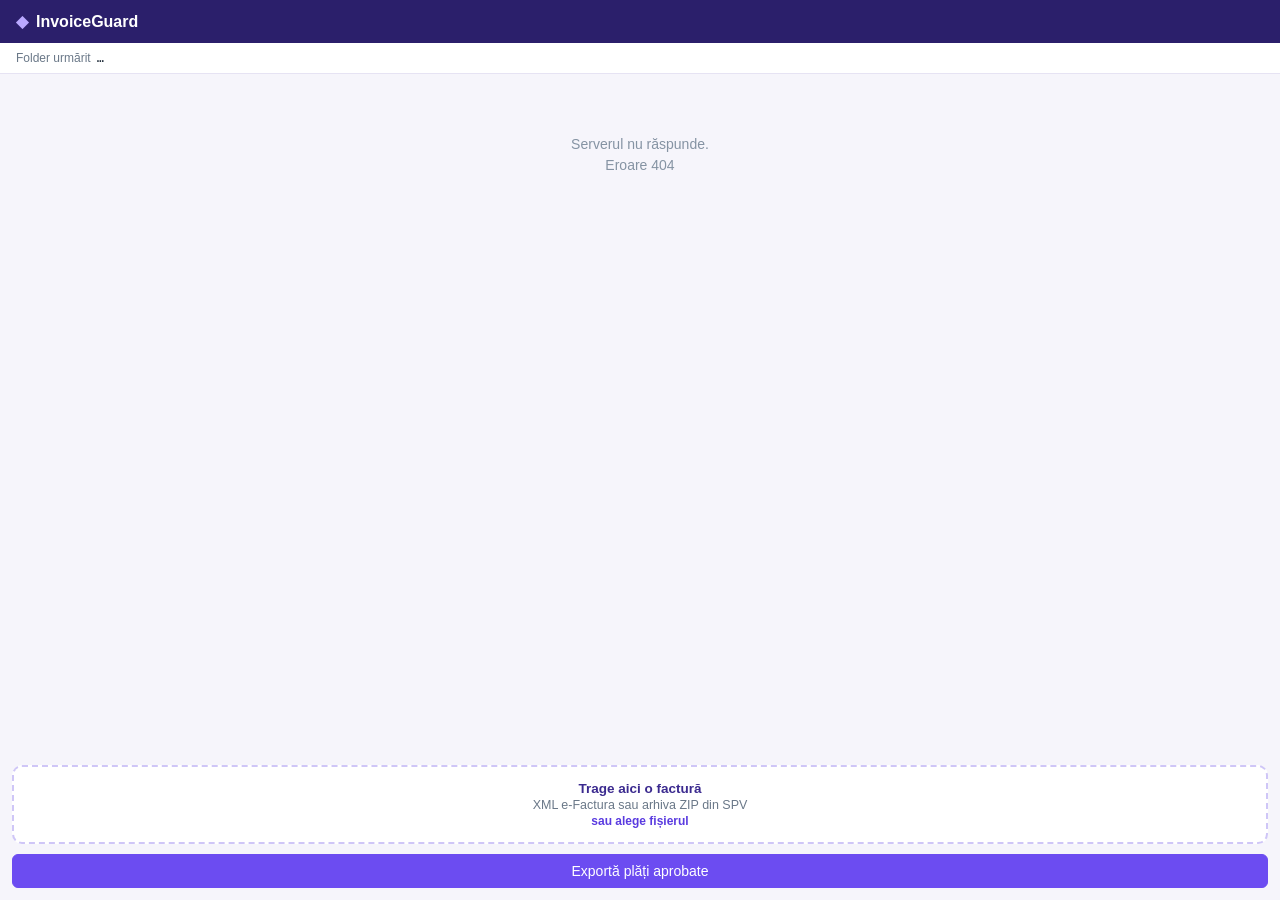
==== desktop/web/index.html @ fb098593 "Frauda C în demo și aplicația desktop de lângă SAGA - Frauda C: firmă fictivă cu nume asemănător, tr" ====
<!doctype html>
<html lang="ro">
<head>
  <meta charset="utf-8">
  <meta name="viewport" content="width=device-width, initial-scale=1">
  <title>InvoiceGuard</title>
  <link rel="stylesheet" href="/extension/addon.css">
  <link rel="stylesheet" href="desktop.css">
</head>
<body>
  <header class="igd-head">
    <div class="igd-title"><span class="ig-logo">◆</span> InvoiceGuard</div>
    <button class="igd-icon" id="igd-pin" title="Mereu deasupra" hidden>📌</button>
  </header>

  <div class="igd-folder">
    <span>Folder urmărit</span>
    <code id="igd-folder">…</code>
    <button class="igd-link" id="igd-open-folder" hidden>Deschide</button>
  </div>

  <div class="igd-stats" id="igd-stats"></div>

  <main class="igd-list" id="igd-list">
    <p class="igd-empty">Se încarcă…</p>
  </main>

  <div class="igd-drop" id="igd-drop">
    <b>Trage aici o factură</b>
    <span>XML e-Factura sau arhiva ZIP din SPV</span>
    <button class="igd-link" id="igd-pick">sau alege fișierul</button>
    <input type="file" id="igd-file" accept=".xml,.zip" multiple hidden>
  </div>

  <footer class="igd-foot">
    <button class="ig-btn ig-btn-primary" id="igd-export">Exportă plăți aprobate</button>
  </footer>

  <script src="desktop.js"></script>
</body>
</html>
---- extension/addon.css ----
/* Stilurile add-on-ului. Toate prefixate cu .ig- ca să nu intre în conflict cu pagina gazdă. */
.ig-th { color: #5b3fd1 !important; }
.ig-th-mark, .ig-logo { color: #6c4cf1; }
.ig-cell { white-space: nowrap; }
.ig-cell-btn { all: unset; cursor: pointer; display: inline-flex; align-items: center; gap: 8px; padding: 2px 4px; border-radius: 6px; }
.ig-cell-btn:hover { background: #f1eefe; }
.ig-cell-btn:focus-visible { outline: 2px solid #6c4cf1; }

.ig-badge { display: inline-flex; align-items: center; gap: 6px; font-size: 12px; font-weight: 700; padding: 3px 9px; border-radius: 12px; }
.ig-dot { width: 8px; height: 8px; border-radius: 50%; background: currentColor; }
.ig-ok { background: #e3f6ea; color: #1e7a45; }
.ig-warn { background: #fff3d6; color: #9a6400; }
.ig-bad { background: #fde4e2; color: #b42318; }
.ig-approved { background: #fff; color: #1e7a45; border: 1px dashed #1e7a45; }
.ig-reason { font-size: 12px; color: #4a5565; }
.ig-more { font-size: 11px; color: #8593a3; background: #f0f2f5; padding: 1px 5px; border-radius: 8px; }
.ig-muted { color: #b0bac6; }

.ig-loading { display: inline-flex; align-items: center; gap: 6px; color: #8593a3; font-size: 12px; }
.ig-spin { width: 12px; height: 12px; border: 2px solid #ddd6fe; border-top-color: #6c4cf1; border-radius: 50%; animation: ig-spin .8s linear infinite; display: inline-block; }
@keyframes ig-spin { to { transform: rotate(360deg); } }

.ig-toolbar {
  display: flex; align-items: center; gap: 16px; flex-wrap: wrap;
  background: linear-gradient(90deg, #f4f1ff, #fff); border: 1px solid #ddd6fe; border-radius: 8px;
  padding: 10px 14px; margin-bottom: 12px;
}
.ig-brand { font-weight: 700; color: #3b2a8f; display: flex; align-items: center; gap: 6px; }
.ig-sub { font-weight: 400; color: #6a7888; font-size: 12px; }
.ig-stats { display: flex; gap: 8px; flex-wrap: wrap; margin-left: auto; }
.ig-stat { font-size: 12px; font-weight: 600; padding: 4px 10px; border-radius: 12px; display: inline-flex; gap: 6px; align-items: center; background: #f0f2f5; color: #4a5565; }

.ig-btn { border: 1px solid #d9e0e8; background: #fff; color: #26323f; border-radius: 6px; padding: 8px 14px; font: inherit; cursor: pointer; }
.ig-btn:hover { background: #f5f6f8; }
.ig-btn-primary { background: #6c4cf1; border-color: #6c4cf1; color: #fff; }
.ig-btn-primary:hover { background: #5a3be0; }

.ig-backdrop { position: fixed; inset: 0; background: rgba(20, 30, 45, 0); z-index: 1000; transition: background .2s; }
.ig-backdrop.ig-open { background: rgba(20, 30, 45, .45); }
.ig-panel {
  position: absolute; top: 0; right: 0; height: 100%; width: min(520px, 100vw); background: #fff; overflow-y: auto;
  padding: 22px 24px; box-shadow: -8px 0 30px rgba(0,0,0,.15); transform: translateX(100%); transition: transform .22s ease-out;
  font-size: 14px; color: #26323f;
}
.ig-open .ig-panel { transform: none; }
.ig-panel-head { display: flex; justify-content: space-between; gap: 12px; }
.ig-panel h2, .ig-guard h2 { margin: 4px 0; font-size: 20px; }
.ig-panel h3 { font-size: 13px; text-transform: uppercase; letter-spacing: .04em; color: #7b8898; margin: 22px 0 8px; }
.ig-kicker { font-size: 12px; color: #6c4cf1; font-weight: 600; }
.ig-meta { color: #6a7888; font-size: 13px; }
.ig-x { all: unset; cursor: pointer; font-size: 18px; color: #8593a3; padding: 4px 8px; height: fit-content; }

.ig-verdict { margin-top: 16px; border-radius: 10px; padding: 14px 16px; display: flex; justify-content: space-between; align-items: center; gap: 16px; }
.ig-verdict-label { font-size: 22px; font-weight: 800; }
.ig-risk { font-size: 12px; text-align: right; min-width: 140px; }
.ig-risk b { font-size: 20px; }
.ig-bar { height: 6px; background: rgba(0,0,0,.08); border-radius: 3px; margin-top: 4px; overflow: hidden; }
.ig-bar i { display: block; height: 100%; background: currentColor; }

.ig-action { margin-top: 12px; background: #f4f1ff; border-left: 3px solid #6c4cf1; padding: 10px 12px; border-radius: 4px; line-height: 1.45; }

.ig-checks { list-style: none; padding: 0; margin: 0; }
.ig-checks li { display: flex; gap: 10px; padding: 9px 0; border-bottom: 1px solid #eef1f5; }
.ig-checks p { margin: 2px 0 0; color: #4a5565; line-height: 1.4; }
.ig-ic { flex: none; width: 22px; height: 22px; border-radius: 50%; display: grid; place-items: center; font-size: 12px; font-weight: 800; }
.ig-c-ok .ig-ic { background: #e3f6ea; color: #1e7a45; }
.ig-c-galben .ig-ic { background: #fff3d6; color: #9a6400; }
.ig-c-rosu .ig-ic { background: #fde4e2; color: #b42318; }
.ig-c-na .ig-ic { background: #f0f2f5; color: #8593a3; }
.ig-c-rosu b { color: #b42318; }

.ig-dl { display: grid; grid-template-columns: 120px 1fr; gap: 6px 12px; margin: 0; }
.ig-dl dt { color: #7b8898; }
.ig-dl dd { margin: 0; }
.ig-mono { font-family: ui-monospace, SFMono-Regular, Menlo, monospace; font-size: 12.5px; }
.ig-diff { color: #b42318; font-weight: 700; }

.ig-panel-foot { display: flex; gap: 8px; flex-wrap: wrap; margin-top: 20px; }
.ig-json { background: #1d2433; color: #d6deeb; padding: 12px; border-radius: 8px; font-size: 12px; overflow-x: auto; margin-top: 12px; }

.ig-center { display: grid; place-items: center; }
.ig-guard { background: #fff; border-radius: 12px; padding: 22px 24px; width: min(540px, calc(100vw - 32px)); border-top: 6px solid; color: #26323f; font-size: 14px; }
.ig-guard-bad { border-top-color: #d92d20; }
.ig-guard-bad h2 { color: #b42318; }
.ig-guard-warn { border-top-color: #f0a400; }
.ig-guard .ig-checks { margin-top: 12px; }

.ig-toast {
  position: fixed; bottom: 20px; left: 50%; transform: translateX(-50%); background: #1d2433; color: #fff;
  padding: 10px 16px; border-radius: 8px; font-size: 13px; z-index: 1100; max-width: calc(100vw - 32px);
  box-shadow: 0 6px 20px rgba(0,0,0,.25);
}

.ig-tools { display: flex; gap: 8px; flex-wrap: wrap; }
.ig-off { background: #f0f2f5; color: #6a7888; }
.ig-src { margin-left: 8px; font-size: 11px; color: #6c4cf1; background: #f4f1ff; padding: 1px 6px; border-radius: 8px; }
.ig-live { font-size: 11px; color: #1e7a45; background: #e3f6ea; padding: 2px 7px; border-radius: 8px; letter-spacing: 0; text-transform: none; margin-left: 6px; }
.ig-yes { color: #1e7a45; font-weight: 600; }
.ig-no { color: #b42318; font-weight: 700; }
.ig-anaf-nf { color: #b42318; font-weight: 600; }
.ig-form { display: flex; gap: 8px; margin: 14px 0 6px; }
.ig-form input { flex: 1; min-width: 0; padding: 9px 12px; border: 1px solid #d9e0e8; border-radius: 6px; font: inherit; }
.ig-guard h3 { font-size: 13px; text-transform: uppercase; letter-spacing: .04em; color: #7b8898; margin: 18px 0 6px; }
.ig-guard { max-height: calc(100vh - 32px); overflow-y: auto; }
.ig-toolbar .ig-stats { margin-left: auto; }
.ig-sim { font-size: 11px; color: #9a6400; background: #fff3d6; padding: 2px 7px; border-radius: 8px; letter-spacing: 0; text-transform: none; margin-left: 6px; }
---- desktop/web/desktop.css ----
* { box-sizing: border-box; }
html, body { height: 100%; }
body {
  margin: 0; display: flex; flex-direction: column;
  font-family: -apple-system, BlinkMacSystemFont, "Segoe UI", Roboto, Helvetica, Arial, sans-serif;
  font-size: 14px; color: #26323f; background: #f6f5fb;
}
button { font: inherit; cursor: pointer; }
[hidden] { display: none !important; }

.igd-head { display: flex; justify-content: space-between; align-items: center; padding: 12px 16px; background: #2b1f6b; color: #fff; }
.igd-title { font-weight: 700; font-size: 16px; display: flex; gap: 8px; align-items: center; }
.igd-title .ig-logo { color: #b9a8ff; }
.igd-icon { all: unset; cursor: pointer; padding: 2px 6px; border-radius: 6px; opacity: .55; }
.igd-icon.on { opacity: 1; background: rgba(255,255,255,.15); }

.igd-folder { display: flex; gap: 6px; align-items: center; padding: 8px 16px; font-size: 12px; color: #6a7888; background: #fff; border-bottom: 1px solid #e6e3f3; }
.igd-folder code { flex: 1; min-width: 0; overflow: hidden; text-overflow: ellipsis; white-space: nowrap; color: #26323f; }
.igd-link { all: unset; cursor: pointer; color: #5a3be0; font-weight: 600; font-size: 12px; }
.igd-link:hover { text-decoration: underline; }

.igd-stats { display: flex; gap: 6px; flex-wrap: wrap; padding: 10px 16px 4px; }

.igd-list { flex: 1; min-width: 0; overflow-y: auto; overflow-x: hidden; padding: 6px 12px 12px; }
.igd-empty { color: #8593a3; text-align: center; margin-top: 40px; line-height: 1.5; padding: 0 12px; }

.igd-item {
  all: unset; box-sizing: border-box; display: block; width: 100%; cursor: pointer;
  background: #fff; border: 1px solid #e6e3f3; border-left: 4px solid #c9cfd8; border-radius: 8px;
  padding: 10px 12px; margin-top: 8px;
}
.igd-item:hover { border-color: #cfc6f7; }
.igd-item:focus-visible { outline: 2px solid #6c4cf1; }
.igd-item.d-BLOCHEAZA { border-left-color: #d92d20; }
.igd-item.d-VERIFICA { border-left-color: #f0a400; }
.igd-item.d-PLATESTE, .igd-item.d-APROBAT { border-left-color: #2e8b57; }
.igd-item.d-EROARE { border-left-color: #8593a3; cursor: default; }
.igd-item.igd-new { animation: igd-flash 1.6s ease-out; }
@keyframes igd-flash { from { background: #efeaff; } to { background: #fff; } }

.igd-row1 { display: flex; justify-content: space-between; gap: 8px; align-items: center; }
.igd-name { flex: 1; min-width: 0; font-weight: 600; overflow: hidden; text-overflow: ellipsis; white-space: nowrap; }
.igd-row1 .ig-badge { flex: none; }
.igd-row2 { display: flex; justify-content: space-between; gap: 8px; margin-top: 4px; font-size: 12.5px; color: #6a7888; }
.igd-row2 > span:first-child { min-width: 0; overflow: hidden; text-overflow: ellipsis; white-space: nowrap; }
.igd-amount { flex: none; font-weight: 600; color: #26323f; white-space: nowrap; }
.igd-why { margin-top: 4px; font-size: 12.5px; color: #4a5565; }

.igd-drop {
  margin: 0 12px 10px; padding: 14px; border: 2px dashed #cfc6f7; border-radius: 10px; background: #fff;
  display: flex; flex-direction: column; align-items: center; gap: 2px; text-align: center; font-size: 12.5px; color: #6a7888;
}
.igd-drop b { color: #3b2a8f; font-size: 13.5px; }
body.igd-dragging .igd-drop { border-color: #6c4cf1; background: #f1eefe; }

.igd-foot { padding: 0 12px 12px; }
.igd-foot .ig-btn { width: 100%; }
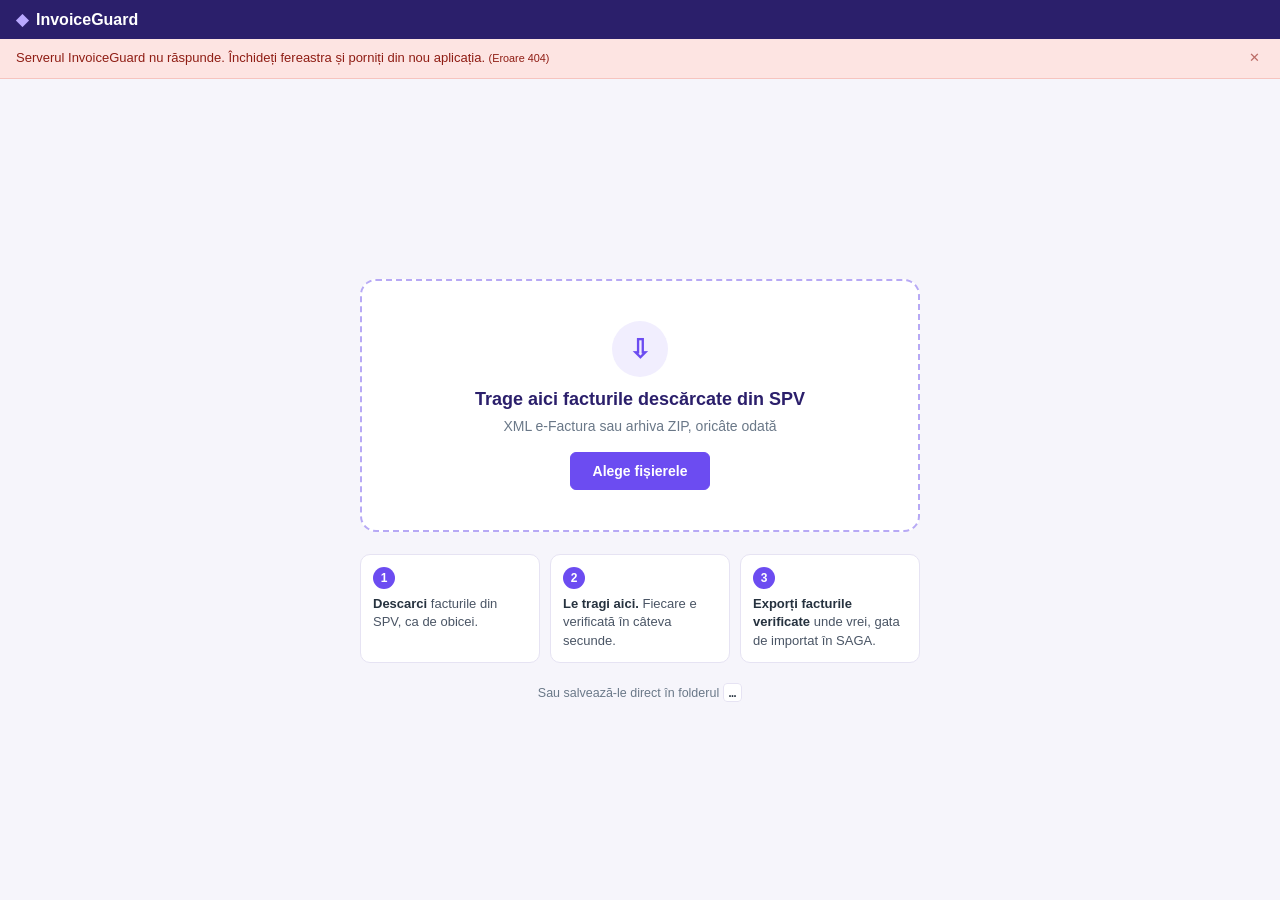
==== commit 070e5673: "Aplicația desktop, mai ușor de folosit de contabil - Importul e în centrul ferestrei; filtrele, căut" ====
--- a/desktop/web/index.html
+++ b/desktop/web/index.html
@@ -10,31 +10,54 @@
 <body>
   <header class="igd-head">
     <div class="igd-title"><span class="ig-logo">◆</span> InvoiceGuard</div>
-    <button class="igd-icon" id="igd-pin" title="Mereu deasupra" hidden>📌</button>
+    <div class="igd-head-actions">
+      <button class="igd-head-btn" id="igd-add" hidden>＋ Adaugă facturi</button>
+      <button class="igd-head-btn igd-head-quiet" id="igd-clear" title="Golește lista ca să încarci alte facturi" hidden>Șterge toate</button>
+      <button class="igd-icon" id="igd-pin" title="Ține fereastra mereu deasupra (lângă SAGA)" hidden>📌</button>
+    </div>
   </header>
 
-  <div class="igd-folder">
-    <span>Folder urmărit</span>
-    <code id="igd-folder">…</code>
-    <button class="igd-link" id="igd-open-folder" hidden>Deschide</button>
-  </div>
+  <div class="igd-notice" id="igd-notice" hidden></div>
 
-  <div class="igd-stats" id="igd-stats"></div>
-
-  <main class="igd-list" id="igd-list">
-    <p class="igd-empty">Se încarcă…</p>
+  <!-- Pasul 1: până la prima factură, fereastra e doar locul de import. -->
+  <main class="igd-start" id="igd-start">
+    <div class="igd-drop" id="igd-drop" role="button" tabindex="0">
+      <div class="igd-drop-icon">⇩</div>
+      <b>Trage aici facturile descărcate din SPV</b>
+      <span>XML e-Factura sau arhiva ZIP, oricâte odată</span>
+      <span class="ig-btn ig-btn-primary">Alege fișierele</span>
+    </div>
+    <ol class="igd-steps">
+      <li><b>Descarci</b> facturile din SPV, ca de obicei.</li>
+      <li><b>Le tragi aici.</b> Fiecare e verificată în câteva secunde.</li>
+      <li><b>Exporți facturile verificate</b> unde vrei, gata de importat în SAGA.</li>
+    </ol>
+    <p class="igd-folder">
+      Sau salvează-le direct în folderul <code id="igd-folder">…</code>
+      <button class="igd-link" id="igd-open-folder" hidden>Deschide folderul</button>
+    </p>
   </main>
 
-  <div class="igd-drop" id="igd-drop">
-    <b>Trage aici o factură</b>
-    <span>XML e-Factura sau arhiva ZIP din SPV</span>
-    <button class="igd-link" id="igd-pick">sau alege fișierul</button>
-    <input type="file" id="igd-file" accept=".xml,.zip" multiple hidden>
-  </div>
+  <!-- Pasul 2: după import apar filtrele, lista cu detaliile și exportul. -->
+  <section class="igd-work" id="igd-work" hidden>
+    <div class="igd-summary" id="igd-summary"></div>
+    <nav class="igd-tabs" id="igd-tabs" role="tablist" aria-label="Filtru facturi"></nav>
+    <div class="igd-split">
+      <div class="igd-col">
+        <input class="igd-search" id="igd-search" type="search" placeholder="Caută furnizor, număr factură sau CUI" autocomplete="off">
+        <div class="igd-list" id="igd-list"></div>
+      </div>
+      <div class="igd-detail" id="igd-detail"></div>
+    </div>
+    <footer class="igd-foot">
+      <div class="igd-foot-info" id="igd-foot-info"></div>
+      <button class="ig-btn" id="igd-csv" title="Fișierul de plăți (CSV) pentru banca online, cu IBAN-ul din contract">Plăți pentru bancă (CSV)</button>
+      <button class="ig-btn ig-btn-primary" id="igd-export">Exportă facturile verificate</button>
+    </footer>
+  </section>
 
-  <footer class="igd-foot">
-    <button class="ig-btn ig-btn-primary" id="igd-export">Exportă plăți aprobate</button>
-  </footer>
+  <div class="igd-overlay"><div><b>Lasă fișierele aici</b><span>le verificăm imediat</span></div></div>
+  <input type="file" id="igd-file" accept=".xml,.zip" multiple hidden>
 
   <script src="desktop.js"></script>
 </body>
--- a/desktop/web/desktop.css
+++ b/desktop/web/desktop.css
@@ -6,23 +6,99 @@
   font-size: 14px; color: #26323f; background: #f6f5fb;
 }
 button { font: inherit; cursor: pointer; }
+button:disabled { cursor: default; opacity: .5; }
 [hidden] { display: none !important; }
 
-.igd-head { display: flex; justify-content: space-between; align-items: center; padding: 12px 16px; background: #2b1f6b; color: #fff; }
+.igd-head { flex: none; display: flex; justify-content: space-between; align-items: center; gap: 8px; padding: 10px 16px; background: #2b1f6b; color: #fff; }
 .igd-title { font-weight: 700; font-size: 16px; display: flex; gap: 8px; align-items: center; }
 .igd-title .ig-logo { color: #b9a8ff; }
+.igd-head-actions { display: flex; gap: 6px; align-items: center; }
+.igd-head-btn { white-space: nowrap; border: 1px solid rgba(255,255,255,.35); background: rgba(255,255,255,.1); color: #fff; border-radius: 6px; padding: 6px 12px; font-weight: 600; font-size: 13px; }
+.igd-head-btn:hover { background: rgba(255,255,255,.2); }
+.igd-head-quiet { background: none; border-color: transparent; color: #d6ccff; font-weight: 500; }
 .igd-icon { all: unset; cursor: pointer; padding: 2px 6px; border-radius: 6px; opacity: .55; }
 .igd-icon.on { opacity: 1; background: rgba(255,255,255,.15); }
 
-.igd-folder { display: flex; gap: 6px; align-items: center; padding: 8px 16px; font-size: 12px; color: #6a7888; background: #fff; border-bottom: 1px solid #e6e3f3; }
-.igd-folder code { flex: 1; min-width: 0; overflow: hidden; text-overflow: ellipsis; white-space: nowrap; color: #26323f; }
-.igd-link { all: unset; cursor: pointer; color: #5a3be0; font-weight: 600; font-size: 12px; }
+.igd-link { all: unset; cursor: pointer; color: #5a3be0; font-weight: 600; font-size: 12.5px; }
 .igd-link:hover { text-decoration: underline; }
 
-.igd-stats { display: flex; gap: 6px; flex-wrap: wrap; padding: 10px 16px 4px; }
+/* ---------- Mesaje în fereastră (în loc de pop-up) ---------- */
+.igd-notice { flex: none; display: flex; gap: 10px; align-items: flex-start; padding: 10px 16px; font-size: 13px; line-height: 1.45; border-bottom: 1px solid; }
+.igd-notice > div { flex: 1; min-width: 0; overflow-wrap: anywhere; }
+.igd-notice ul { margin: 4px 0 0; padding-left: 18px; }
+.igd-notice code { font-size: 12px; }
+.igd-notice.n-info { background: #f1eefe; border-color: #ddd6fe; color: #3b2a8f; }
+.igd-notice.n-ok { background: #e3f6ea; border-color: #bfe6cd; color: #1e5c38; }
+.igd-notice.n-bad { background: #fde4e2; border-color: #f6c4bf; color: #8f1d14; }
+.igd-notice .igd-x { all: unset; cursor: pointer; opacity: .6; padding: 0 4px; }
+.igd-notice .igd-x:hover { opacity: 1; }
+.igd-notice-btns { display: flex; gap: 8px; flex-wrap: wrap; margin-top: 8px; }
+.igd-notice-btns .ig-btn { padding: 6px 12px; font-size: 13px; font-weight: 600; }
+.ig-btn.igd-danger { background: #d92d20; border-color: #d92d20; color: #fff; }
+.ig-btn.igd-danger:hover { background: #b42318; }
 
-.igd-list { flex: 1; min-width: 0; overflow-y: auto; overflow-x: hidden; padding: 6px 12px 12px; }
+/* ---------- Pasul 1: importul, în centrul ferestrei ---------- */
+.igd-start { flex: 1; overflow-y: auto; display: flex; flex-direction: column; align-items: center; justify-content: center; gap: 22px; padding: 24px 16px; }
+.igd-drop {
+  width: min(560px, 100%); padding: 40px 24px; border: 2px dashed #b7a9f5; border-radius: 16px; background: #fff; cursor: pointer;
+  display: flex; flex-direction: column; align-items: center; gap: 8px; text-align: center; color: #6a7888; transition: border-color .15s, background .15s;
+}
+.igd-drop:hover, .igd-drop:focus-visible { border-color: #6c4cf1; background: #faf9ff; outline: none; }
+.igd-drop b { color: #2b1f6b; font-size: 18px; }
+.igd-drop .ig-btn { margin-top: 10px; padding: 10px 22px; font-weight: 600; }
+.igd-drop-icon { width: 56px; height: 56px; border-radius: 50%; background: #f1eefe; color: #6c4cf1; display: grid; place-items: center; font-size: 26px; font-weight: 700; margin-bottom: 4px; }
+
+.igd-steps { width: min(560px, 100%); margin: 0; padding: 0; list-style: none; counter-reset: step; display: grid; grid-template-columns: repeat(auto-fit, minmax(150px, 1fr)); gap: 10px; }
+.igd-steps li { counter-increment: step; background: #fff; border: 1px solid #e6e3f3; border-radius: 10px; padding: 12px; font-size: 13px; color: #4a5565; line-height: 1.4; }
+.igd-steps li::before { content: counter(step); display: grid; place-items: center; width: 22px; height: 22px; border-radius: 50%; background: #6c4cf1; color: #fff; font-size: 12px; font-weight: 700; margin-bottom: 6px; }
+.igd-steps b { color: #26323f; }
+
+.igd-folder { margin: 0; font-size: 12.5px; color: #6a7888; text-align: center; max-width: 560px; overflow-wrap: anywhere; }
+.igd-folder code { color: #26323f; background: #fff; border: 1px solid #e6e3f3; border-radius: 4px; padding: 1px 5px; }
+
+/* ---------- Pasul 2: rezumat, filtre, listă, detalii, export ---------- */
+.igd-work { flex: 1; min-height: 0; display: flex; flex-direction: column; }
+
+.igd-summary { flex: none; display: flex; gap: 10px; align-items: center; flex-wrap: wrap; margin: 12px 12px 0; padding: 10px 14px; border-radius: 10px; font-size: 13.5px; line-height: 1.4; }
+.igd-summary > span { flex: 1; min-width: 200px; }
+.igd-summary.s-warn { background: #fff7e6; border: 1px solid #f7dca0; color: #6b4600; }
+.igd-summary.s-ok { background: #e3f6ea; border: 1px solid #bfe6cd; color: #1e5c38; }
+.igd-summary .ig-btn { padding: 6px 12px; font-size: 13px; font-weight: 600; }
+
+.igd-tabs { flex: none; display: flex; gap: 6px; padding: 10px 12px 0; overflow-x: auto; }
+.igd-tab {
+  flex: 1 0 auto; min-width: 92px; text-align: left; border: 1px solid #e6e3f3; background: #fff; border-radius: 10px; padding: 8px 12px;
+  display: flex; flex-direction: column; gap: 1px; color: #4a5565;
+}
+.igd-tab:hover { border-color: #cfc6f7; }
+.igd-tab b { display: flex; align-items: center; gap: 6px; font-size: 13.5px; color: #26323f; white-space: nowrap; }
+.igd-tab small { font-size: 11.5px; color: #8593a3; white-space: nowrap; }
+.igd-tab .igd-count { margin-left: auto; font-size: 12px; font-weight: 700; padding: 1px 8px; border-radius: 10px; background: #f0f2f5; color: #4a5565; }
+.igd-tab .igd-tab-ic { width: 18px; height: 18px; border-radius: 50%; display: grid; place-items: center; font-size: 11px; font-weight: 800; background: #f0f2f5; color: #6a7888; }
+.igd-tab.t-BLOCHEAZA .igd-tab-ic { background: #fde4e2; color: #b42318; }
+.igd-tab.t-VERIFICA .igd-tab-ic { background: #fff3d6; color: #9a6400; }
+.igd-tab.t-OK .igd-tab-ic { background: #e3f6ea; color: #1e7a45; }
+.igd-tab.on { border-color: #6c4cf1; box-shadow: inset 0 0 0 1px #6c4cf1; background: #faf9ff; }
+.igd-tab.on .igd-count { background: #6c4cf1; color: #fff; }
+.igd-tab:focus-visible { outline: 2px solid #6c4cf1; outline-offset: 1px; }
+@media (max-width: 759px) {
+  .igd-tabs { flex-wrap: wrap; }
+  .igd-tab { min-width: 0; padding: 6px 10px; }
+  .igd-tab small { display: none; }
+}
+
+.igd-split { flex: 1; min-height: 0; display: flex; gap: 12px; padding: 10px 12px 0; }
+.igd-col { flex: 1; min-width: 0; display: flex; flex-direction: column; }
+.igd-search { flex: none; width: 100%; padding: 8px 12px; border: 1px solid #d9e0e8; border-radius: 8px; font: inherit; font-size: 13px; background: #fff; }
+.igd-search:focus { outline: 2px solid #cfc6f7; border-color: #6c4cf1; }
+.igd-list { flex: 1; min-height: 0; overflow-y: auto; overflow-x: hidden; padding: 0 2px 12px; }
+.igd-detail { display: none; }
 .igd-empty { color: #8593a3; text-align: center; margin-top: 40px; line-height: 1.5; padding: 0 12px; }
+
+@media (min-width: 760px) {
+  .igd-col { flex: 0 0 min(400px, 42%); }
+  .igd-detail { display: block; flex: 1; min-width: 0; overflow-y: auto; background: #fff; border: 1px solid #e6e3f3; border-radius: 12px; padding: 18px 20px; margin-bottom: 12px; }
+}
 
 .igd-item {
   all: unset; box-sizing: border-box; display: block; width: 100%; cursor: pointer;
@@ -34,7 +110,8 @@
 .igd-item.d-BLOCHEAZA { border-left-color: #d92d20; }
 .igd-item.d-VERIFICA { border-left-color: #f0a400; }
 .igd-item.d-PLATESTE, .igd-item.d-APROBAT { border-left-color: #2e8b57; }
-.igd-item.d-EROARE { border-left-color: #8593a3; cursor: default; }
+.igd-item.d-EROARE { border-left-color: #8593a3; }
+.igd-item.igd-sel { border-color: #6c4cf1; background: #faf9ff; box-shadow: 0 0 0 1px #6c4cf1; }
 .igd-item.igd-new { animation: igd-flash 1.6s ease-out; }
 @keyframes igd-flash { from { background: #efeaff; } to { background: #fff; } }
 
@@ -45,13 +122,52 @@
 .igd-row2 > span:first-child { min-width: 0; overflow: hidden; text-overflow: ellipsis; white-space: nowrap; }
 .igd-amount { flex: none; font-weight: 600; color: #26323f; white-space: nowrap; }
 .igd-why { margin-top: 4px; font-size: 12.5px; color: #4a5565; }
+.igd-why.w-bad { color: #b42318; }
+.igd-why.w-warn { color: #8a5a00; }
 
-.igd-drop {
-  margin: 0 12px 10px; padding: 14px; border: 2px dashed #cfc6f7; border-radius: 10px; background: #fff;
-  display: flex; flex-direction: column; align-items: center; gap: 2px; text-align: center; font-size: 12.5px; color: #6a7888;
-}
-.igd-drop b { color: #3b2a8f; font-size: 13.5px; }
-body.igd-dragging .igd-drop { border-color: #6c4cf1; background: #f1eefe; }
+/* Fereastră îngustă: detaliile se deschid sub factura aleasă, în listă. */
+.igd-inline { background: #fff; border: 1px solid #6c4cf1; border-top: none; border-radius: 0 0 8px 8px; margin-top: -4px; padding: 14px 14px 16px; }
 
-.igd-foot { padding: 0 12px 12px; }
-.igd-foot .ig-btn { width: 100%; }
+/* ---------- Detaliile unei facturi ---------- */
+.igd-d-head h2 { margin: 2px 0; font-size: 19px; }
+.igd-inline .igd-d-head { display: none; }
+.igd-verdict { display: flex; gap: 12px; align-items: center; margin-top: 14px; padding: 12px 14px; border-radius: 10px; }
+.igd-inline .igd-verdict { margin-top: 0; }
+.igd-verdict > div { flex: 1; min-width: 0; }
+.igd-verdict b { display: block; font-size: 17px; }
+.igd-verdict span { font-size: 13px; opacity: .9; }
+.igd-verdict .igd-v-ic { flex: none; width: 34px; height: 34px; border-radius: 50%; display: grid; place-items: center; font-size: 17px; font-weight: 800; background: rgba(255,255,255,.7); }
+.igd-verdict .igd-risk { flex: none; text-align: right; font-size: 12px; opacity: 1; }
+.igd-verdict .igd-risk b { font-size: 16px; display: inline; }
+.igd-verdict.v-BLOCHEAZA { background: #fde4e2; color: #b42318; }
+.igd-verdict.v-VERIFICA { background: #fff3d6; color: #8a5a00; }
+.igd-verdict.v-PLATESTE, .igd-verdict.v-APROBAT { background: #e3f6ea; color: #1e7a45; }
+.igd-verdict.v-EROARE { background: #f0f2f5; color: #4a5565; }
+
+.igd-sec { font-size: 12.5px; text-transform: uppercase; letter-spacing: .04em; color: #7b8898; margin: 18px 0 6px; }
+.igd-allgood { margin: 6px 0 0; color: #1e5c38; line-height: 1.45; }
+.igd-next { margin-top: 16px; background: #f4f1ff; border-left: 3px solid #6c4cf1; padding: 10px 12px; border-radius: 4px; line-height: 1.45; }
+.igd-next p { margin: 2px 0 0; }
+.igd-actions { display: flex; gap: 8px; flex-wrap: wrap; align-items: center; margin-top: 12px; }
+.igd-actions .ig-btn-primary { font-weight: 600; }
+.igd-actions small { color: #6a7888; font-size: 12px; flex-basis: 100%; }
+
+.igd-more { margin-top: 18px; border-top: 1px solid #eef1f5; padding-top: 10px; }
+.igd-more summary { cursor: pointer; color: #5a3be0; font-weight: 600; font-size: 13px; }
+.igd-more h3 { font-size: 12.5px; text-transform: uppercase; letter-spacing: .04em; color: #7b8898; margin: 16px 0 6px; }
+.igd-file { display: flex; gap: 12px; align-items: center; justify-content: space-between; flex-wrap: wrap; margin-top: 12px; font-size: 12px; color: #8593a3; overflow-wrap: anywhere; }
+.igd-file > span { flex: 1; min-width: 0; }
+.igd-del { border: 1px solid #f6c4bf; background: #fff; color: #b42318; border-radius: 6px; padding: 5px 10px; font-size: 12.5px; font-weight: 600; }
+.igd-del:hover { background: #fde4e2; }
+
+.igd-foot { flex: none; display: flex; gap: 12px; align-items: center; flex-wrap: wrap; padding: 10px 12px; background: #fff; border-top: 1px solid #e6e3f3; }
+.igd-foot-info { flex: 1; min-width: 180px; font-size: 13px; color: #4a5565; line-height: 1.4; }
+.igd-foot-info b { color: #26323f; }
+.igd-foot .ig-btn { font-weight: 600; padding: 10px 18px; }
+@media (max-width: 480px) { .igd-foot .ig-btn { width: 100%; } }
+
+/* Trage-și-lasă oriunde în fereastră */
+.igd-overlay { display: none; position: fixed; inset: 0; z-index: 50; pointer-events: none; padding: 14px; background: rgba(43, 31, 107, .25); }
+.igd-overlay > div { height: 100%; border: 3px dashed #6c4cf1; border-radius: 16px; background: rgba(250, 249, 255, .92); display: flex; flex-direction: column; align-items: center; justify-content: center; gap: 4px; color: #6a7888; }
+.igd-overlay b { font-size: 20px; color: #2b1f6b; }
+body.igd-dragging .igd-overlay { display: block; }
